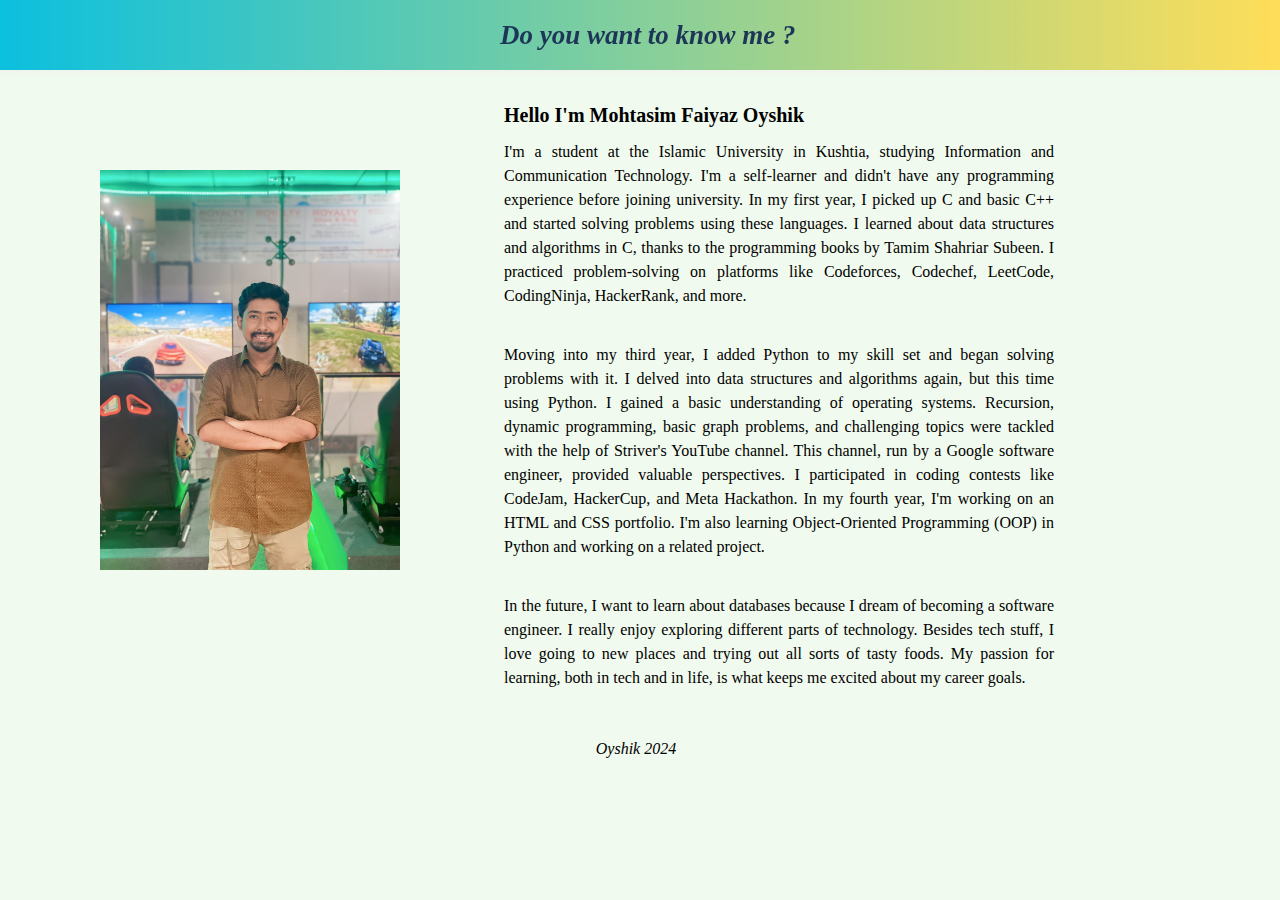
==== about_me.html @ 3d0c3e99 "Add portfolio website 1st page cover" ====
<!DOCTYPE html>
<html lang="en">
<head>
    <meta charset="UTF-8">
    <meta name="viewport" content="width=device-width, initial-scale=1.0">
    <title>About Me</title>
    <link rel="stylesheet" href="https://cdnjs.cloudflare.com/ajax/libs/font-awesome/6.5.1/css/all.min.css" integrity="sha512-DTOQO9RWCH3ppGqcWaEA1BIZOC6xxalwEsw9c2QQeAIftl+Vegovlnee1c9QX4TctnWMn13TZye+giMm8e2LwA==" crossorigin="anonymous" referrerpolicy="no-referrer" />
    <link rel="stylesheet" href="/about_me_style.css">
</head>
<body>
    <header>
        <div id="head_div1">
            Do you want to know me ?
        </div>
    </header>
    <main>
        <div class="main_div" id="div_pic"></div>
        <div class="main_div" id="div_content">
           <h3 id="content1" class="content">
                Hello I'm Mohtasim Faiyaz Oyshik
           </h3>
           <div id="content2" class="content">
                I'm a student at the Islamic University in Kushtia, studying Information and Communication Technology. 
                I'm a self-learner and didn't have any programming experience before joining university. 
                In my first year, I picked up C and basic C++ and started solving problems using these languages. 
                I learned about data structures and algorithms in C, thanks to the programming books by Tamim Shahriar Subeen. 
                I practiced problem-solving on platforms like Codeforces, Codechef, LeetCode, CodingNinja, HackerRank, and more.
           </div>
           <div id="content3" class="content">
                Moving into my third year, I added Python to my skill set and began solving problems with it. 
                I delved into data structures and algorithms again, but this time using Python. I gained a basic understanding of operating systems. 
                Recursion, dynamic programming, basic graph problems, and challenging topics were tackled with the help of Striver's YouTube channel.
                This channel, run by a Google software engineer, provided valuable perspectives.
                I participated in coding contests like CodeJam, HackerCup, and Meta Hackathon. In my fourth year, I'm working on an HTML and CSS portfolio. 
                I'm also learning Object-Oriented Programming (OOP) in Python and working on a related project.
           </div>
           <div id="content3" class="content">
                In the future, I want to learn about databases because I dream of becoming a software engineer. 
                I really enjoy exploring different parts of technology. Besides tech stuff, I love going to new places and trying out all sorts of tasty foods. 
                My passion for learning, both in tech and in life, is what keeps me excited about my career goals.
           </div>
        </div>
    </main>
    <footer>
        <!-- <i class="fa-solid fa-copyright fa-sm"> Mohtasim Faiyaz Oyshik</i> -->
        <i class="fa-regular fa-copyright fa-sm"> Oyshik 2024</i>
    </footer>
</body>
</html>
---- about_me_style.css ----
body{
    background-color: #F1FAEE;
    margin-left: 0px;
    font-family: 'Times New Roman', Times, serif;
}

header{
    background-image: url('/images/head_background.png');
    background-size: cover;
    box-shadow: 0 4px 4px -2px #edededaf;
    width: 100%;
    height: 70px;
    position: fixed;
    top:0px;
    z-index: 1000;
}

#head_div1{
    font-size: 27px;
    color :#1D3557;
    font-style: oblique;
    font-weight: 600;
    display: inline-block;
    position: relative;
    top: 20px;
    left: 500px;
}

main{
    margin-top: 100px;
    height: 620px;
}

#div_pic{
    width: 300px;
    height: 400px;
    background-image: url('/images/oyshik_picture.jpg');
    background-size: cover;
    left : 100px;
    top: 70px;
}

#div_content{
    width: 550px;
    height: 500px;
    left : 200px;
}

.main_div{
    display: inline-block;
    vertical-align: top;
    position: relative;
}

.content{
    width:100%;
    text-align: justify;
    line-height: 1.5;
}

#content1{
    font-size: 20px;
    margin-top: 0px;
    margin-bottom: 0px;
}

#content2{
    margin-top: 10px;
}

#content3{
    margin-top: 35px;
}

#content4{
    margin-top: 35px;
}

footer{
    margin-top: 20px;
    margin-bottom: 20px;
    text-align: center;
}
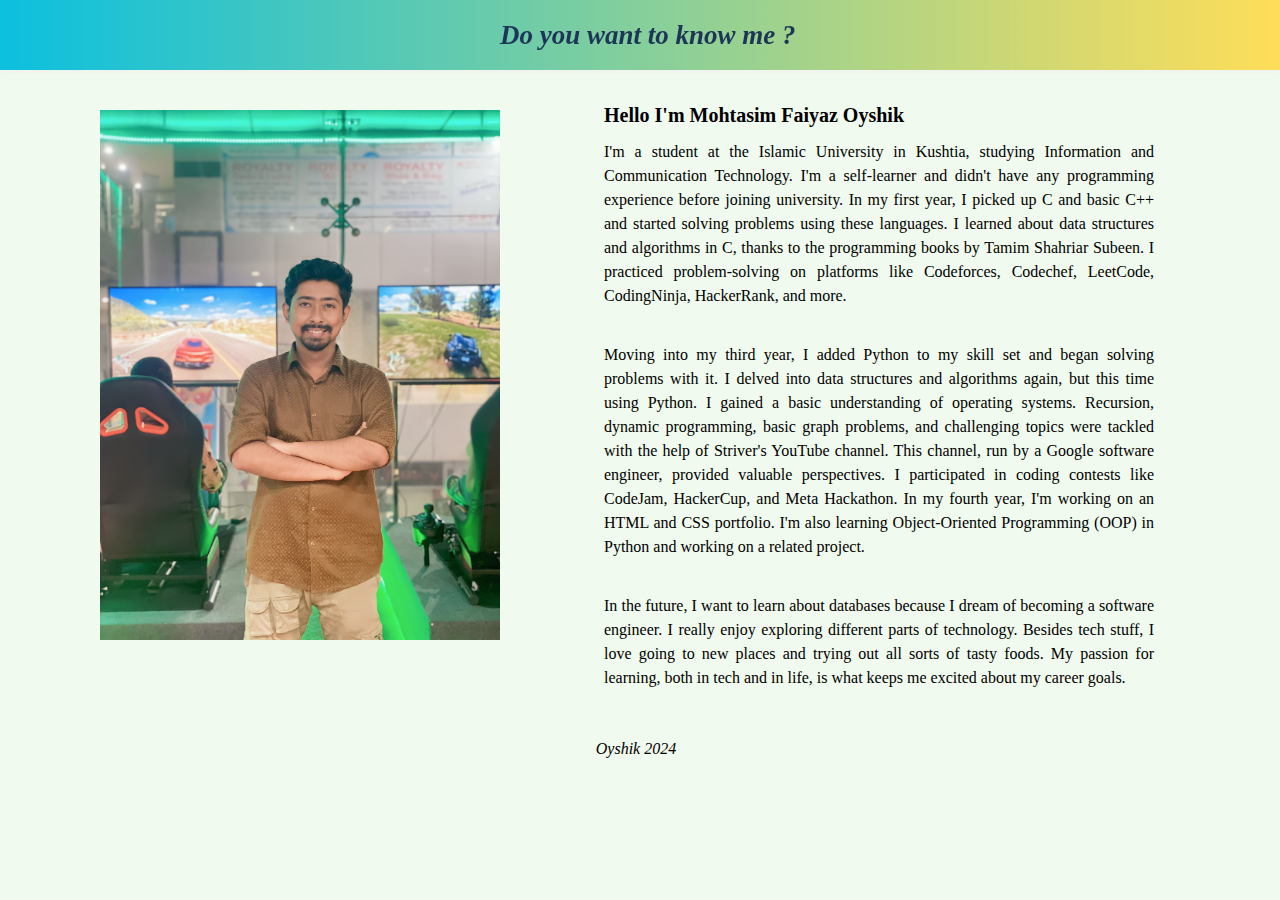
==== commit c956aa2a: "education page is being worked 1" ====
--- a/about_me.html
+++ b/about_me.html
@@ -14,7 +14,8 @@
         </div>
     </header>
     <main>
-        <div class="main_div" id="div_pic"></div>
+        <!-- <div class="main_div" id="div_pic"></div> -->
+        <img src="/images/oyshik_picture.jpg" class="main_div" id="div_pic">
         <div class="main_div" id="div_content">
            <h3 id="content1" class="content">
                 Hello I'm Mohtasim Faiyaz Oyshik
--- a/about_me_style.css
+++ b/about_me_style.css
@@ -32,12 +32,10 @@
 }
 
 #div_pic{
-    width: 300px;
-    height: 400px;
-    background-image: url('/images/oyshik_picture.jpg');
-    background-size: cover;
+    width: 400px;
+    height: 530px;
     left : 100px;
-    top: 70px;
+    top: 10px;
 }
 
 #div_content{
